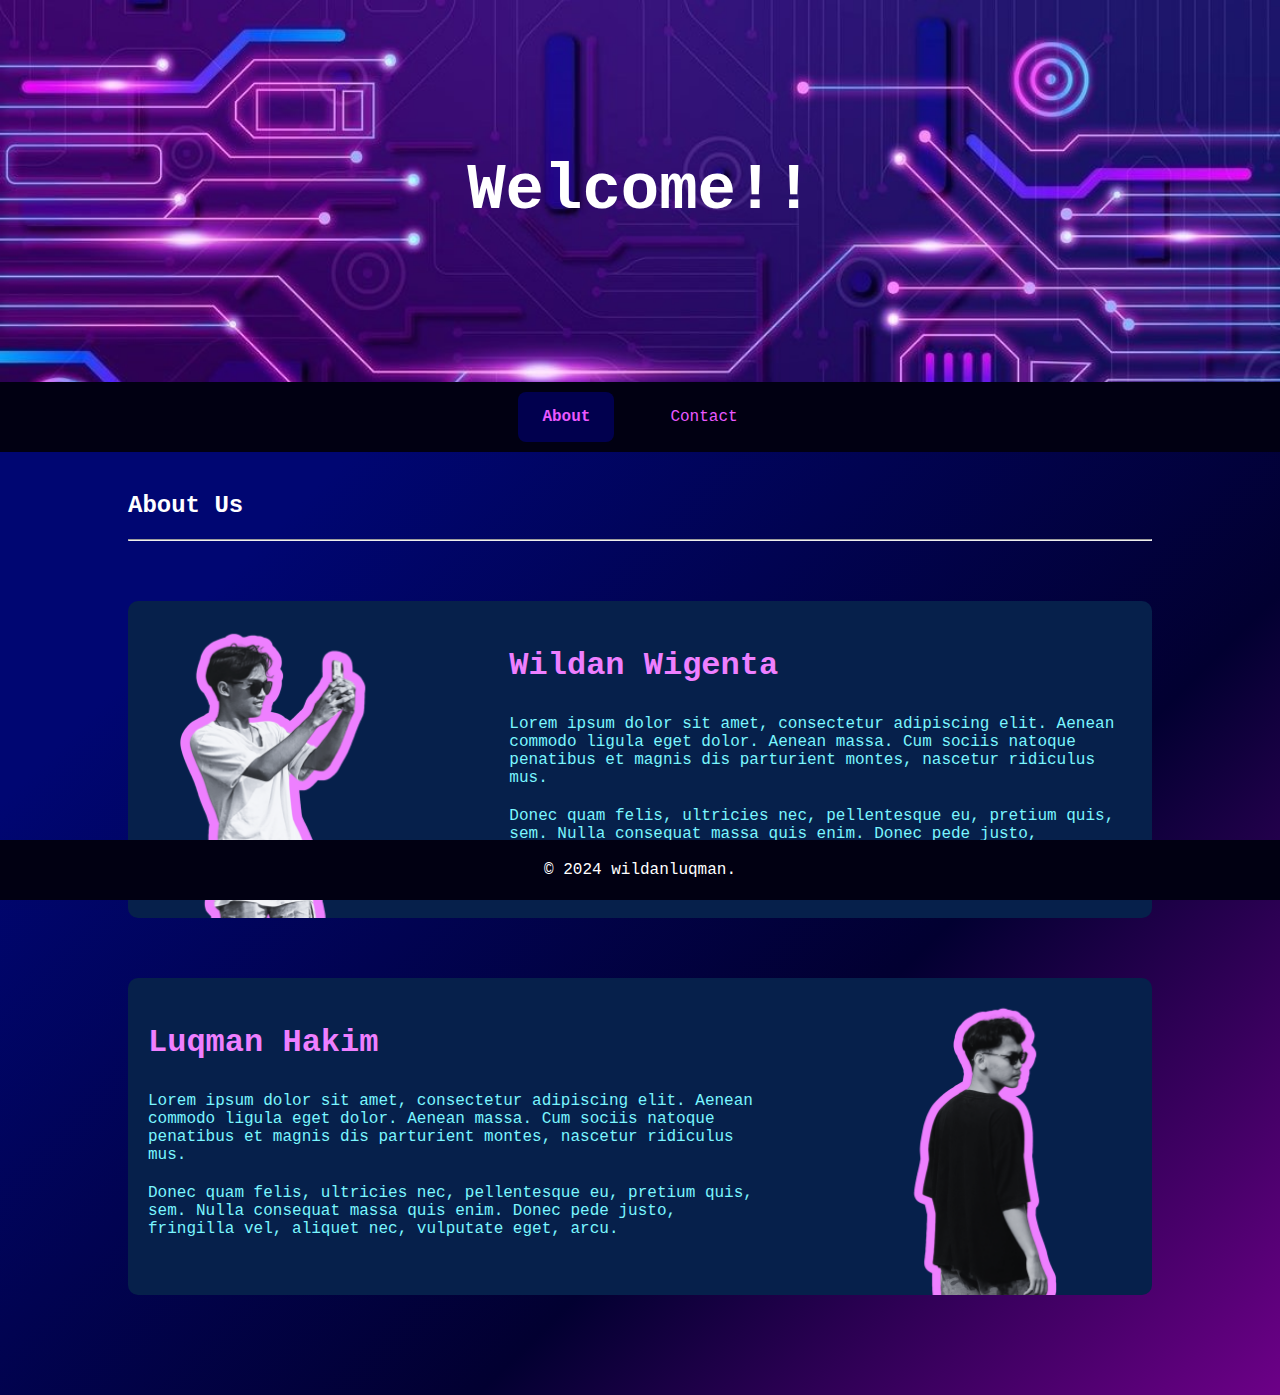
==== index.html @ 7736e324 "First Commit" ====
<!DOCTYPE html>
<html lang="en">
<head>
    <meta charset="UTF-8">
    <meta name="viewport" content="width=device-width, initial-scale=1.0">
    <title>Personal Profile</title>
    <link rel="stylesheet" href="style.css">
    <script src="script.js"></script>
</head>
<body>
    <header>
        <h1>Welcome!!</h1>
    </header>
    <nav>
        <ul>
            <li class="active"><a href="index.html">About</a></li>
            <li><a href="contact.html">Contact</a></li>
        </ul>
    </nav>
    <div class="container">
        <h2>About Us</h2>
        <hr>
        <div class="profile-container">
            <div class="profile-photo">
                <img src="wildan.png" alt="">
            </div>
            <div class="profile-description">
                <h1>Wildan Wigenta</h1>
                <p>Lorem ipsum dolor sit amet, consectetur adipiscing elit. Aenean commodo ligula eget dolor. Aenean massa. Cum sociis natoque penatibus et magnis dis parturient montes, nascetur ridiculus mus.</p>
                <p>Donec quam felis, ultricies nec, pellentesque eu, pretium quis, sem. Nulla consequat massa quis enim. Donec pede justo, fringilla vel, aliquet nec, vulputate eget, arcu.</p>
            </div>
        </div>
        <div class="profile-container">
            <div class="profile-description">
                <h1>Luqman Hakim</h1>
                <p>Lorem ipsum dolor sit amet, consectetur adipiscing elit. Aenean commodo ligula eget dolor. Aenean massa. Cum sociis natoque penatibus et magnis dis parturient montes, nascetur ridiculus mus.</p>
                <p>Donec quam felis, ultricies nec, pellentesque eu, pretium quis, sem. Nulla consequat massa quis enim. Donec pede justo, fringilla vel, aliquet nec, vulputate eget, arcu.</p>
            </div>
            <div class="profile-photo">
                <img src="luqman.png" alt="">
            </div>
        </div>
    </div>
    <footer>
        <p>&copy; 2024 wildanluqman.</p>
    </footer>
</body>
</html>
---- style.css ----
body {
    font-family: "Lucida Console", Courier, monospace;
    margin: 0;
    padding: 0;
    background: linear-gradient(135deg, rgb(0, 6, 114) 30%, rgb(2, 0, 49) 70%, #6c0087 100%);
    color: rgb(122, 246, 255);
}

h2{
    color: rgb(255, 255, 255);
}

header {
    background-image: url("bg.jpg");
    background-repeat: no-repeat;
    background-size: cover;
    color: white;
    text-align: center;
    padding: 7em 0;
}

nav ul {
    list-style-type: none;
    background-color: rgb(1, 0, 18);
    margin: 0;
    padding: 10px;
    display: flex;
    justify-content: center;
}

nav ul li {
    margin: 0 1em;
}

nav ul li a {
    color: rgb(233, 88, 255);
    text-decoration: none;
    padding: 1em 1.5em;
    border-radius: 8px;
    display: block;
}

nav ul li a:hover {
    background-color: rgb(1, 0, 78);
    border-radius: 8px;
}

footer {
    background-color: rgb(1, 0, 18);
    color: white;
    text-align: center;
    padding: 5px 0;
    position: fixed;
    width: 100%;
    bottom: 0;
}

form {
    margin-top: 30px;
    display: flex;
    flex-direction: column;
}

form label {
    margin-top: 1em;
}

form input, form textarea {
    padding: 0.5em;
    margin-top: 0.5em;
}

form button {
    
    border-radius: 10px;
    margin-top: 2em;
    padding: 0.5em;
    width: 200px;
    background-color: #6c00ba;
    color: white;
    border: none;
    cursor: pointer;
}

form button:hover {
    background-color: rgb(212, 0, 255);
    font-weight: bold;
}
.container{
    width: 80%; /* Lebar kontainer 80% dari lebar elemen induknya */
    padding-top: 20px;
    margin: 0 auto 100px; /* Memusatkan kontainer secara horizontal */
}
.active{
    font-weight: bold;
    background-color: rgb(1, 0, 78);
    border-radius: 8px;
}

.profile-container {
    margin-top: 60px;
    display: flex;
    background-color: rgb(6, 32, 75);
    border-radius: 10px;
    overflow: hidden;
    max-width: auto;
    width: 100%;
}

.profile-container:hover{
    box-shadow: 0 8px 16px rgb(93, 185, 255)
}

.profile-photo img {
    width: 70%;
    height: auto;
    display: block;
}

.profile-photos img {
    width: 70%;
    height: auto;
    display: block;
    justify-content: flex-end;
}

.profile-photo {
    flex: 1;
    overflow: hidden;
    margin-left: 50px;
}

.profile-description {
    flex: 2;
    padding: 20px;
    display: flex;
    flex-direction: column;
    justify-content: center;
}

.profile-description h1 {
    margin-top: 0;
    color: rgb(238, 127, 255);
}

.profile-description p {
    margin: 10px 0;
}

header h1 {
    font-size: 4rem;
    position: relative;
    animation: fadeIn 2s ease-in-out, textShadowPulse 2s infinite alternate;
}

@keyframes fadeIn {
    0% { 
        opacity: 0;
        transform: translateY(-50px);
    }
    100% { 
        opacity: 1;
        transform: translateY(0);
    }
}

@keyframes textShadowPulse {

    100% {
        text-shadow: 0 0 30px rgb(216, 253, 255),
                     0 0 40px rgb(123, 248, 255),
                     0 0 50px rgb(0, 242, 255);
    }
}
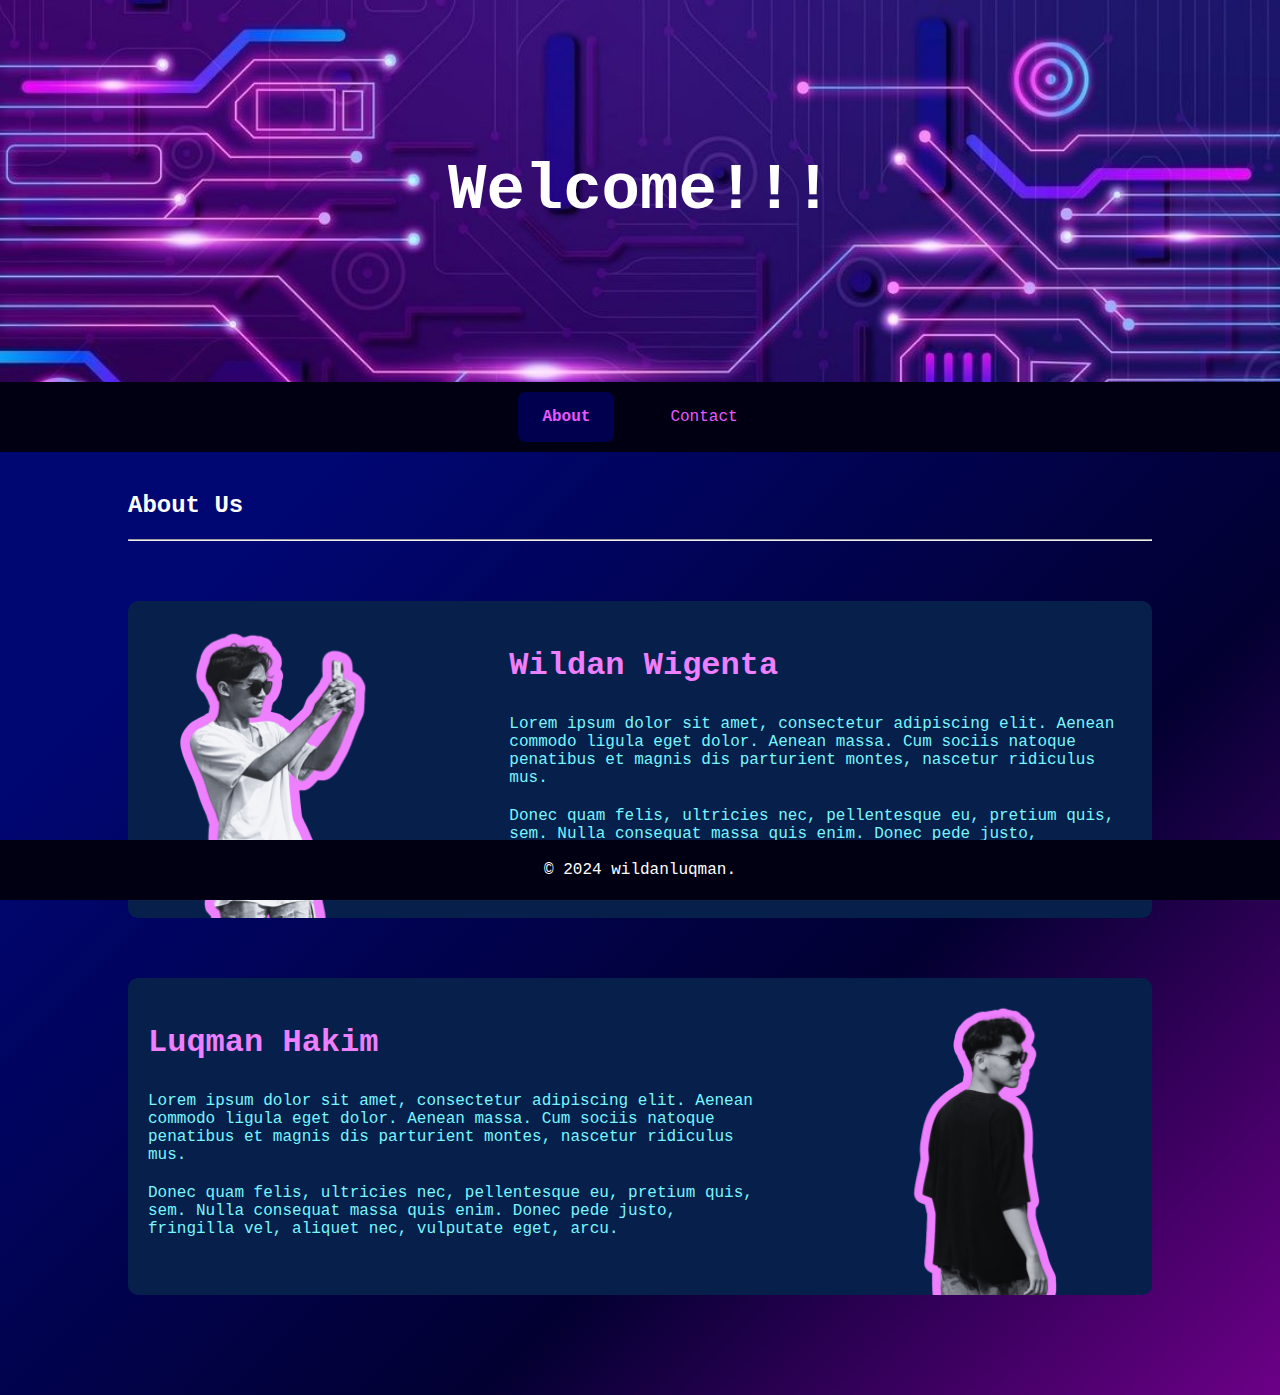
==== commit 14e6a44f: "first commit" ====
--- a/index.html
+++ b/index.html
@@ -9,7 +9,7 @@
 </head>
 <body>
     <header>
-        <h1>Welcome!!</h1>
+        <h1>Welcome!!!</h1>
     </header>
     <nav>
         <ul>
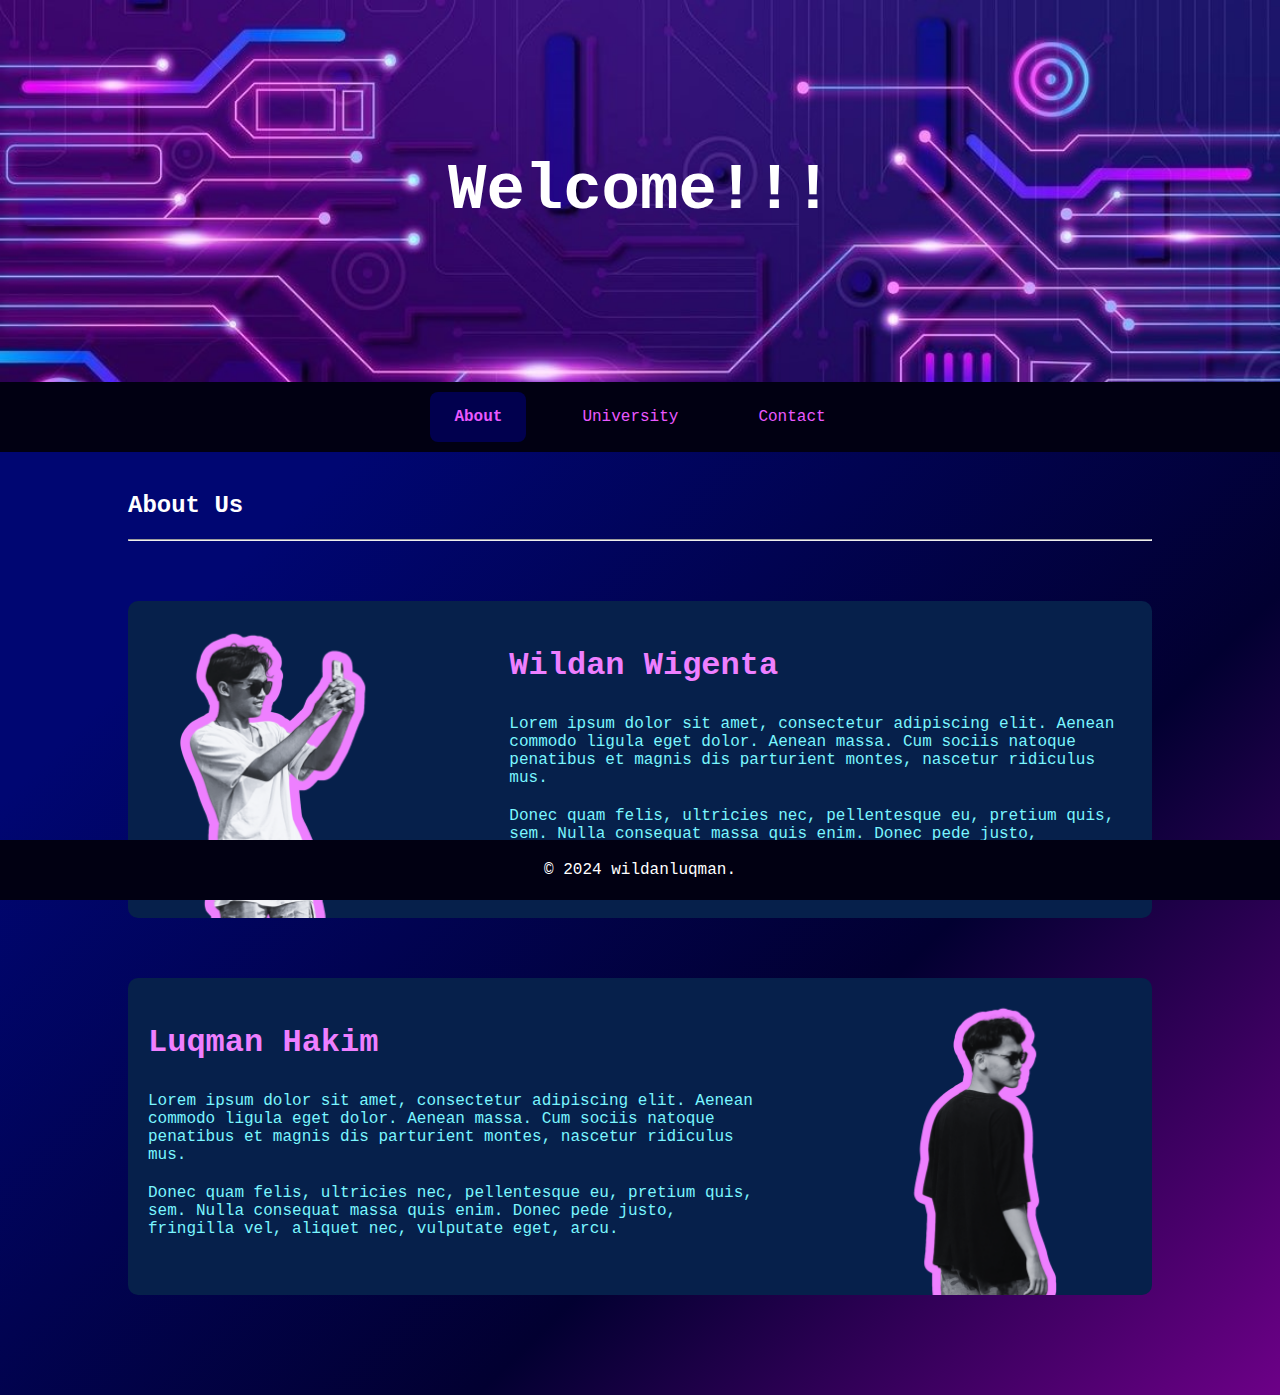
==== commit 93ce62b2: "new university page" ====
--- a/index.html
+++ b/index.html
@@ -14,6 +14,7 @@
     <nav>
         <ul>
             <li class="active"><a href="index.html">About</a></li>
+            <li><a href="university.html">University</a></li>
             <li><a href="contact.html">Contact</a></li>
         </ul>
     </nav>
@@ -22,7 +23,7 @@
         <hr>
         <div class="profile-container">
             <div class="profile-photo">
-                <img src="wildan.png" alt="">
+                <img src="images/wildan.png" alt="">
             </div>
             <div class="profile-description">
                 <h1>Wildan Wigenta</h1>
@@ -37,7 +38,7 @@
                 <p>Donec quam felis, ultricies nec, pellentesque eu, pretium quis, sem. Nulla consequat massa quis enim. Donec pede justo, fringilla vel, aliquet nec, vulputate eget, arcu.</p>
             </div>
             <div class="profile-photo">
-                <img src="luqman.png" alt="">
+                <img src="images/luqman.png" alt="">
             </div>
         </div>
     </div>
--- a/style.css
+++ b/style.css
@@ -11,7 +11,7 @@
 }
 
 header {
-    background-image: url("bg.jpg");
+    background-image: url("images/bg.jpg");
     background-repeat: no-repeat;
     background-size: cover;
     color: white;
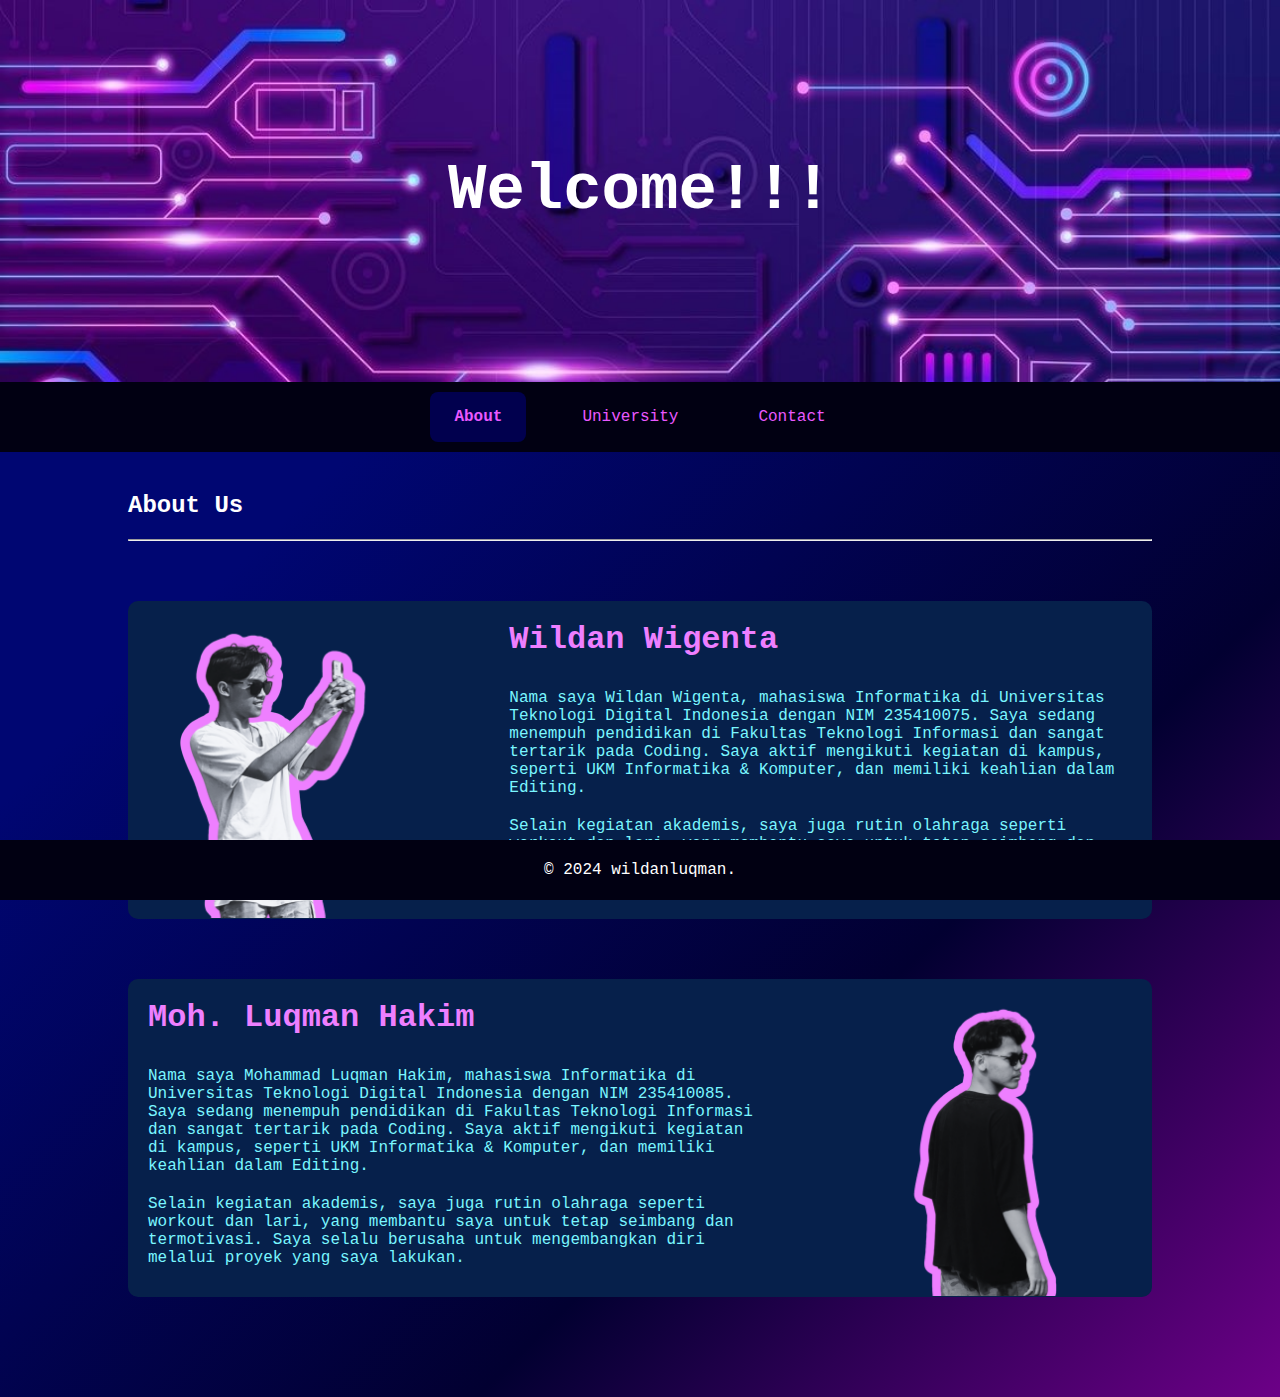
==== commit 75f369d0: "add description" ====
--- a/index.html
+++ b/index.html
@@ -27,15 +27,15 @@
             </div>
             <div class="profile-description">
                 <h1>Wildan Wigenta</h1>
-                <p>Lorem ipsum dolor sit amet, consectetur adipiscing elit. Aenean commodo ligula eget dolor. Aenean massa. Cum sociis natoque penatibus et magnis dis parturient montes, nascetur ridiculus mus.</p>
-                <p>Donec quam felis, ultricies nec, pellentesque eu, pretium quis, sem. Nulla consequat massa quis enim. Donec pede justo, fringilla vel, aliquet nec, vulputate eget, arcu.</p>
+                <p>Nama saya Wildan Wigenta, mahasiswa Informatika di Universitas Teknologi Digital Indonesia dengan NIM 235410075. Saya sedang menempuh pendidikan di Fakultas Teknologi Informasi dan sangat tertarik pada Coding. Saya aktif mengikuti kegiatan di kampus, seperti UKM Informatika & Komputer, dan memiliki keahlian dalam Editing.</p>
+                <p>Selain kegiatan akademis, saya juga rutin olahraga seperti workout dan lari, yang membantu saya untuk tetap seimbang dan termotivasi. Saya selalu berusaha untuk mengembangkan diri melalui proyek yang saya lakukan.</p>
             </div>
         </div>
         <div class="profile-container">
             <div class="profile-description">
-                <h1>Luqman Hakim</h1>
-                <p>Lorem ipsum dolor sit amet, consectetur adipiscing elit. Aenean commodo ligula eget dolor. Aenean massa. Cum sociis natoque penatibus et magnis dis parturient montes, nascetur ridiculus mus.</p>
-                <p>Donec quam felis, ultricies nec, pellentesque eu, pretium quis, sem. Nulla consequat massa quis enim. Donec pede justo, fringilla vel, aliquet nec, vulputate eget, arcu.</p>
+                <h1>Moh. Luqman Hakim</h1>
+                <p>Nama saya Mohammad Luqman Hakim, mahasiswa Informatika di Universitas Teknologi Digital Indonesia dengan NIM 235410085. Saya sedang menempuh pendidikan di Fakultas Teknologi Informasi dan sangat tertarik pada Coding. Saya aktif mengikuti kegiatan di kampus, seperti UKM Informatika & Komputer, dan memiliki keahlian dalam Editing.</p>
+                <p>Selain kegiatan akademis, saya juga rutin olahraga seperti workout dan lari, yang membantu saya untuk tetap seimbang dan termotivasi. Saya selalu berusaha untuk mengembangkan diri melalui proyek yang saya lakukan.</p>
             </div>
             <div class="profile-photo">
                 <img src="images/luqman.png" alt="">
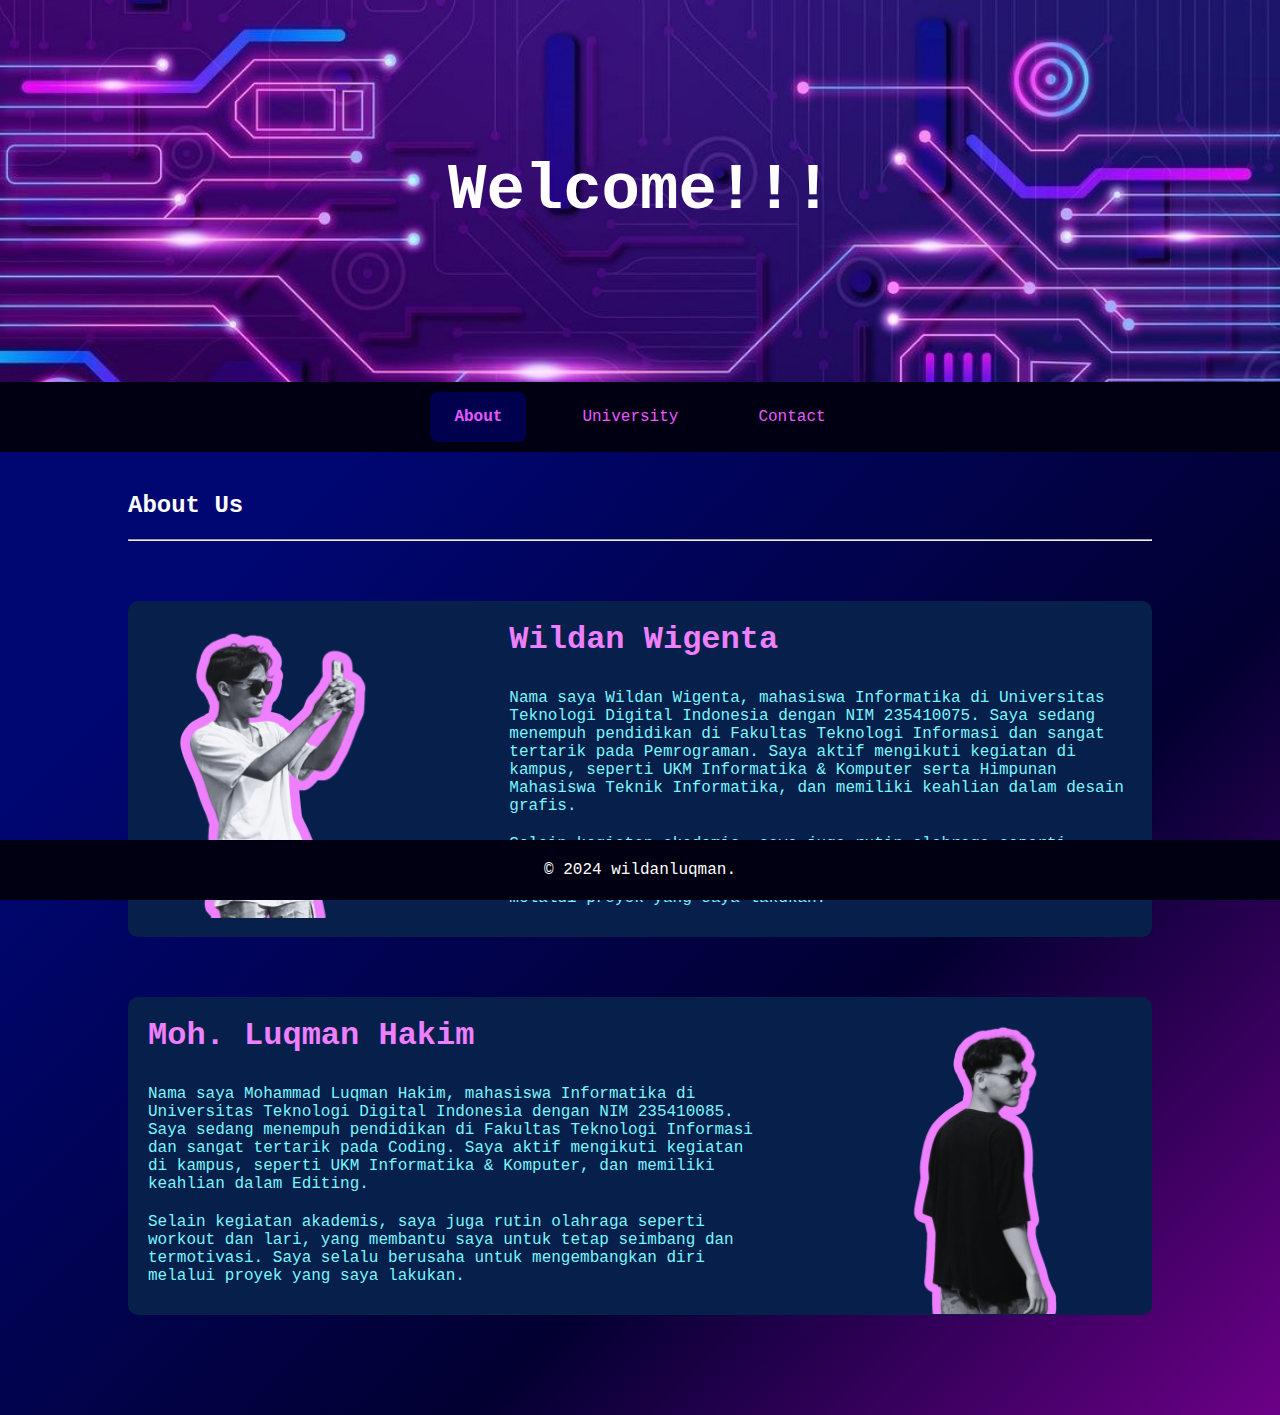
==== commit 8ea13456: "change description" ====
--- a/index.html
+++ b/index.html
@@ -27,7 +27,7 @@
             </div>
             <div class="profile-description">
                 <h1>Wildan Wigenta</h1>
-                <p>Nama saya Wildan Wigenta, mahasiswa Informatika di Universitas Teknologi Digital Indonesia dengan NIM 235410075. Saya sedang menempuh pendidikan di Fakultas Teknologi Informasi dan sangat tertarik pada Coding. Saya aktif mengikuti kegiatan di kampus, seperti UKM Informatika & Komputer, dan memiliki keahlian dalam Editing.</p>
+                <p>Nama saya Wildan Wigenta, mahasiswa Informatika di Universitas Teknologi Digital Indonesia dengan NIM 235410075. Saya sedang menempuh pendidikan di Fakultas Teknologi Informasi dan sangat tertarik pada Pemrograman. Saya aktif mengikuti kegiatan di kampus, seperti UKM Informatika & Komputer serta Himpunan Mahasiswa Teknik Informatika, dan memiliki keahlian dalam desain grafis.</p>
                 <p>Selain kegiatan akademis, saya juga rutin olahraga seperti workout dan lari, yang membantu saya untuk tetap seimbang dan termotivasi. Saya selalu berusaha untuk mengembangkan diri melalui proyek yang saya lakukan.</p>
             </div>
         </div>
